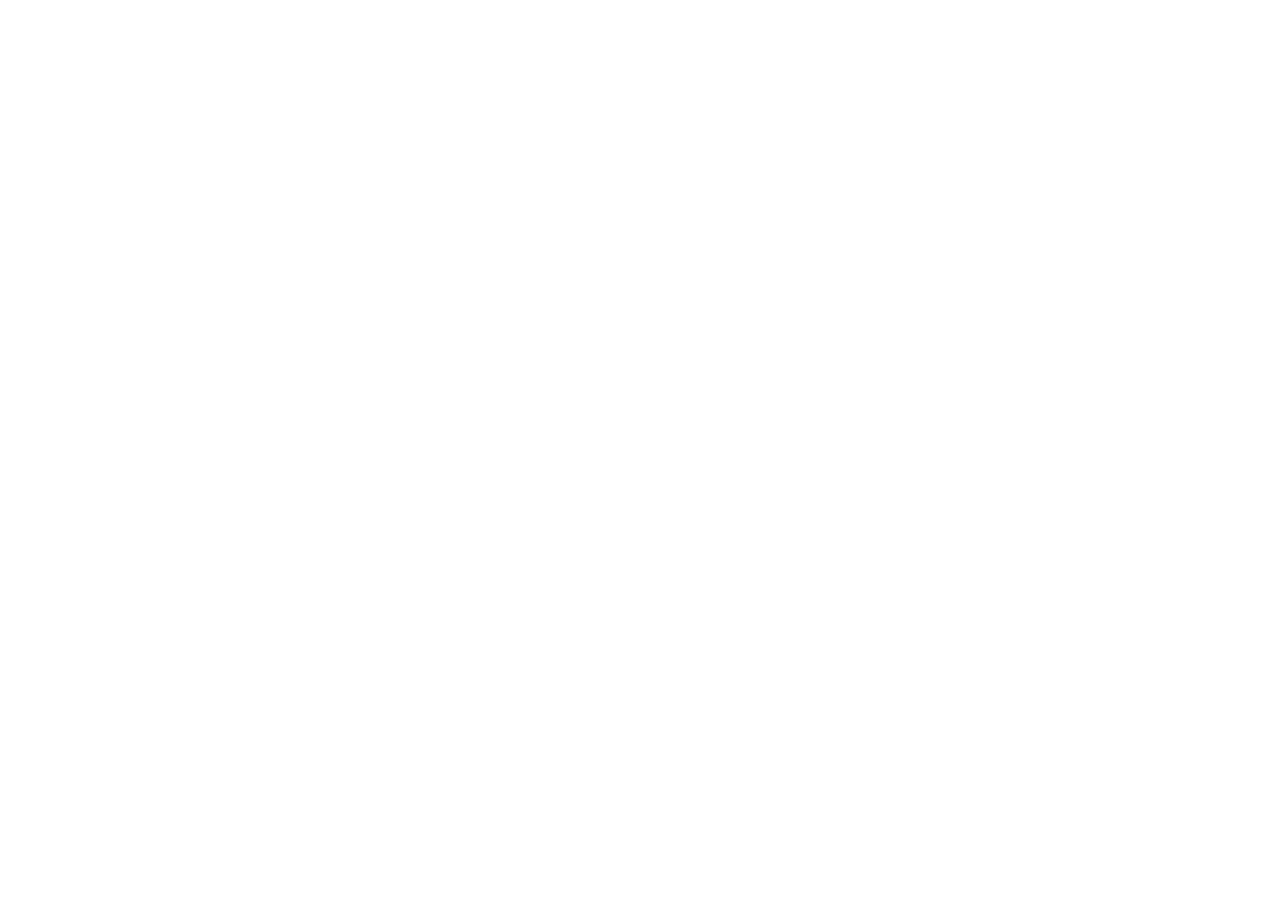
==== 01_html/index.html @ 47287290 "test demo" ====
<!DOCTYPE html>
<html lang="en">
    <head>
    	<meta http-equiv="x-ua-compatible" content="ie=edge">
        <meta charset="utf-8"> 
       	<meta name="viewport" content="width=device-width, initial-scale=1">
        <title></title>
    </head>
    <body>
    	
    </body>
</html>
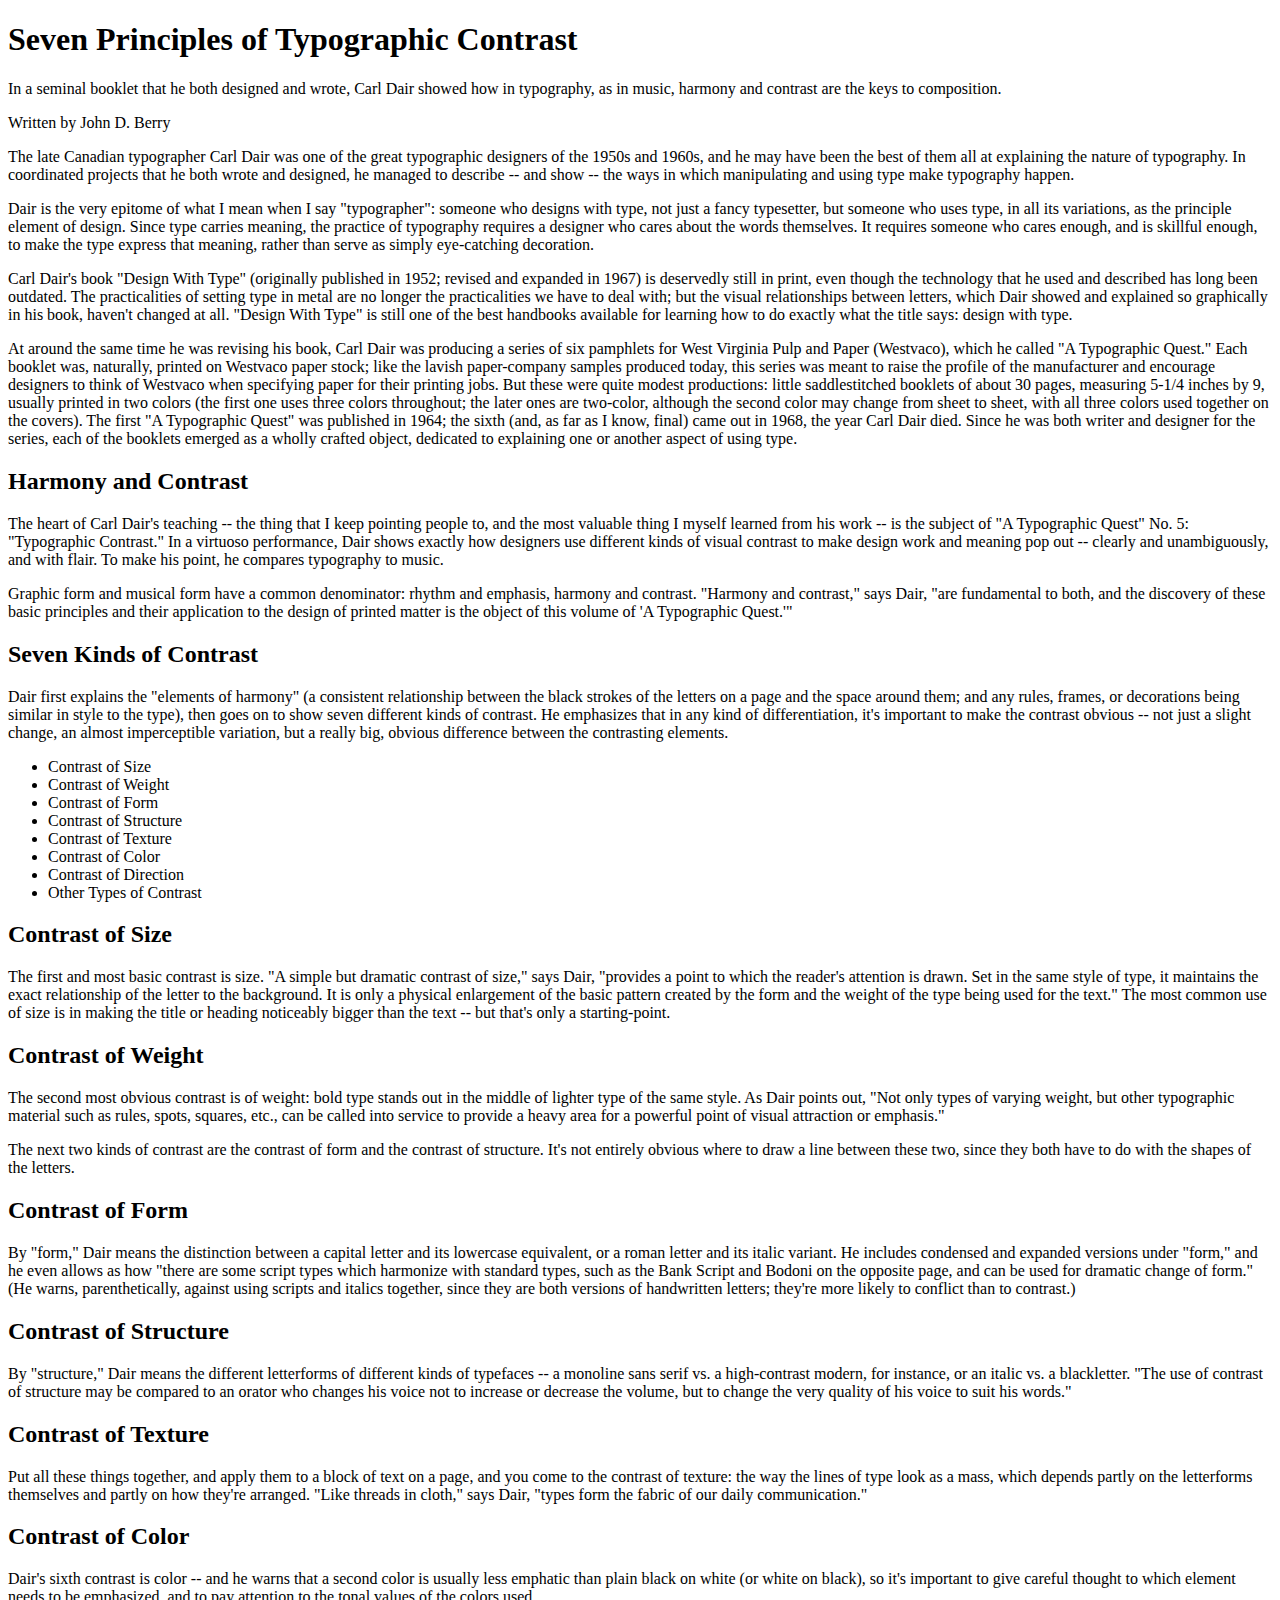
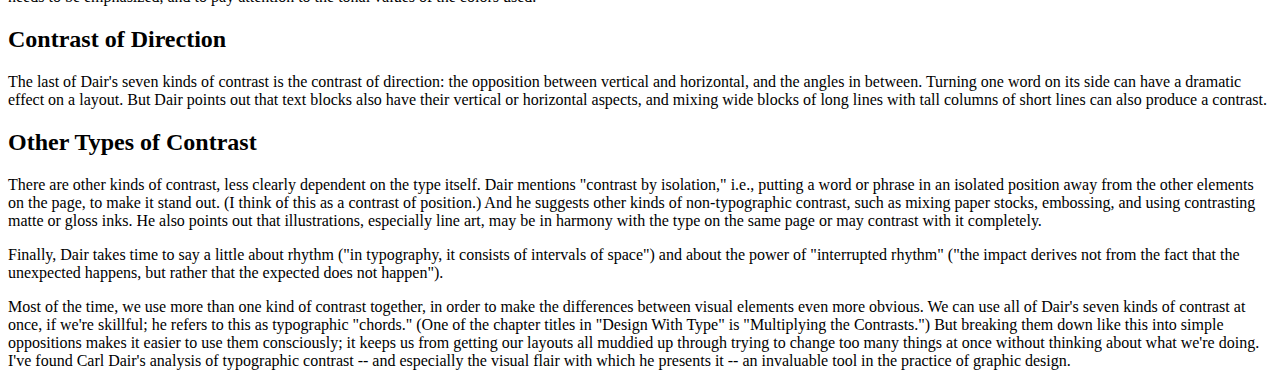
==== commit cf40bdd9: "rough1" ====
--- a/01_html/index.html
+++ b/01_html/index.html
@@ -4,9 +4,81 @@
     	<meta http-equiv="x-ua-compatible" content="ie=edge">
         <meta charset="utf-8"> 
        	<meta name="viewport" content="width=device-width, initial-scale=1">
-        <title></title>
+        <title>Web Title</title>
     </head>
     <body>
-    	
+    	<h1>Seven Principles of Typographic Contrast</h1>
+		<p>In a seminal booklet that he both designed and wrote, Carl Dair showed how in typography, as in music, harmony and contrast are the keys to composition.</p>
+
+		<p>Written by John D. Berry</p>
+
+		<p>The late Canadian typographer Carl Dair was one of the great typographic designers of the 1950s and 1960s, and he may have been the best of them all at explaining the nature of typography. In coordinated projects that he both wrote and designed, he managed to describe -- and show -- the ways in which manipulating and using type make typography happen.</p>
+
+		<p>Dair is the very epitome of what I mean when I say "typographer": someone who designs with type, not just a fancy typesetter, but someone who uses type, in all its variations, as the principle element of design. Since type carries meaning, the practice of typography requires a designer who cares about the words themselves. It requires someone who cares enough, and is skillful enough, to make the type express that meaning, rather than serve as simply eye-catching decoration.</p>
+
+		<p>Carl Dair's book "Design With Type" (originally published in 1952; revised and expanded in 1967) is deservedly still in print, even though the technology that he used and described has long been outdated. The practicalities of setting type in metal are no longer the practicalities we have to deal with; but the visual relationships between letters, which Dair showed and explained so graphically in his book, haven't changed at all. "Design With Type" is still one of the best handbooks available for learning how to do exactly what the title says: design with type.</p>
+
+		<p>At around the same time he was revising his book, Carl Dair was producing a series of six pamphlets for West Virginia Pulp and Paper (Westvaco), which he called "A Typographic Quest." Each booklet was, naturally, printed on Westvaco paper stock; like the lavish paper-company samples produced today, this series was meant to raise the profile of the manufacturer and encourage designers to think of Westvaco when specifying paper for their printing jobs. But these were quite modest productions: little saddlestitched booklets of about 30 pages, measuring 5-1/4 inches by 9, usually printed in two colors (the first one uses three colors throughout; the later ones are two-color, although the second color may change from sheet to sheet, with all three colors used together on the covers). The first "A Typographic Quest" was published in 1964; the sixth (and, as far as I know, final) came out in 1968, the year Carl Dair died. Since he was both writer and designer for the series, each of the booklets emerged as a wholly crafted object, dedicated to explaining one or another aspect of using type.<p>
+
+		<h2>Harmony and Contrast</h2>
+
+		<p>The heart of Carl Dair's teaching -- the thing that I keep pointing people to, and the most valuable thing I myself learned from his work -- is the subject of "A Typographic Quest" No. 5: "Typographic Contrast." In a virtuoso performance, Dair shows exactly how designers use different kinds of visual contrast to make design work and meaning pop out -- clearly and unambiguously, and with flair. To make his point, he compares typography to music.</p>
+
+		<p>Graphic form and musical form have a common denominator: rhythm and emphasis, harmony and contrast. "Harmony and contrast," says Dair, "are fundamental to both, and the discovery of these basic principles and their application to the design of printed matter is the object of this volume of 'A Typographic Quest.'"</p>
+
+		<h2>Seven Kinds of Contrast</h2>
+
+		<p>Dair first explains the "elements of harmony" (a consistent relationship between the black strokes of the letters on a page and the space around them; and any rules, frames, or decorations being similar in style to the type), then goes on to show seven different kinds of contrast. He emphasizes that in any kind of differentiation, it's important to make the contrast obvious -- not just a slight change, an almost imperceptible variation, but a really big, obvious difference between the contrasting elements.</p>
+
+		<ul>
+		<li>Contrast of Size</li>
+		<li>Contrast of Weight</li>
+		<li>Contrast of Form</li>
+		<li>Contrast of Structure</li>
+		<li>Contrast of Texture</li>
+		<li>Contrast of Color</li>
+		<li>Contrast of Direction</li>
+		<li>Other Types of Contrast</li>
+		</ul>
+
+		<h2>Contrast of Size</h2>
+
+		<p>The first and most basic contrast is size. "A simple but dramatic contrast of size," says Dair, "provides a point to which the reader's attention is drawn. Set in the same style of type, it maintains the exact relationship of the letter to the background. It is only a physical enlargement of the basic pattern created by the form and the weight of the type being used for the text." The most common use of size is in making the title or heading noticeably bigger than the text -- but that's only a starting-point.</p>
+
+		<h2>Contrast of Weight</h2>
+
+		<p>The second most obvious contrast is of weight: bold type stands out in the middle of lighter type of the same style. As Dair points out, "Not only types of varying weight, but other typographic material such as rules, spots, squares, etc., can be called into service to provide a heavy area for a powerful point of visual attraction or emphasis."<p>
+
+		<p>The next two kinds of contrast are the contrast of form and the contrast of structure. It's not entirely obvious where to draw a line between these two, since they both have to do with the shapes of the letters.</p>
+
+
+		<h2>Contrast of Form</h2>
+
+		<p>By "form," Dair means the distinction between a capital letter and its lowercase equivalent, or a roman letter and its italic variant. He includes condensed and expanded versions under "form," and he even allows as how "there are some script types which harmonize with standard types, such as the Bank Script and Bodoni on the opposite page, and can be used for dramatic change of form." (He warns, parenthetically, against using scripts and italics together, since they are both versions of handwritten letters; they're more likely to conflict than to contrast.)</p>
+
+<h2>Contrast of Structure</h2>
+
+<p>By "structure," Dair means the different letterforms of different kinds of typefaces -- a monoline sans serif vs. a high-contrast modern, for instance, or an italic vs. a blackletter. "The use of contrast of structure may be compared to an orator who changes his voice not to increase or decrease the volume, but to change the very quality of his voice to suit his words."</p>
+
+<h2>Contrast of Texture</h2>
+
+<p>Put all these things together, and apply them to a block of text on a page, and you come to the contrast of texture: the way the lines of type look as a mass, which depends partly on the letterforms themselves and partly on how they're arranged. "Like threads in cloth," says Dair, "types form the fabric of our daily communication."</p>
+
+
+<h2>Contrast of Color</h2>
+
+<p>Dair's sixth contrast is color -- and he warns that a second color is usually less emphatic than plain black on white (or white on black), so it's important to give careful thought to which element needs to be emphasized, and to pay attention to the tonal values of the colors used.</p>
+
+<h2>Contrast of Direction</h2>
+
+<p>The last of Dair's seven kinds of contrast is the contrast of direction: the opposition between vertical and horizontal, and the angles in between. Turning one word on its side can have a dramatic effect on a layout. But Dair points out that text blocks also have their vertical or horizontal aspects, and mixing wide blocks of long lines with tall columns of short lines can also produce a contrast.</p>
+
+<h2>Other Types of Contrast</h2>
+
+<p>There are other kinds of contrast, less clearly dependent on the type itself. Dair mentions "contrast by isolation," i.e., putting a word or phrase in an isolated position away from the other elements on the page, to make it stand out. (I think of this as a contrast of position.) And he suggests other kinds of non-typographic contrast, such as mixing paper stocks, embossing, and using contrasting matte or gloss inks. He also points out that illustrations, especially line art, may be in harmony with the type on the same page or may contrast with it completely.</p>
+
+<p>Finally, Dair takes time to say a little about rhythm ("in typography, it consists of intervals of space") and about the power of "interrupted rhythm" ("the impact derives not from the fact that the unexpected happens, but rather that the expected does not happen").</p>
+
+<p>Most of the time, we use more than one kind of contrast together, in order to make the differences between visual elements even more obvious. We can use all of Dair's seven kinds of contrast at once, if we're skillful; he refers to this as typographic "chords." (One of the chapter titles in "Design With Type" is "Multiplying the Contrasts.") But breaking them down like this into simple oppositions makes it easier to use them consciously; it keeps us from getting our layouts all muddied up through trying to change too many things at once without thinking about what we're doing. I've found Carl Dair's analysis of typographic contrast -- and especially the visual flair with which he presents it -- an invaluable tool in the practice of graphic design.</p>
     </body>
 </html>